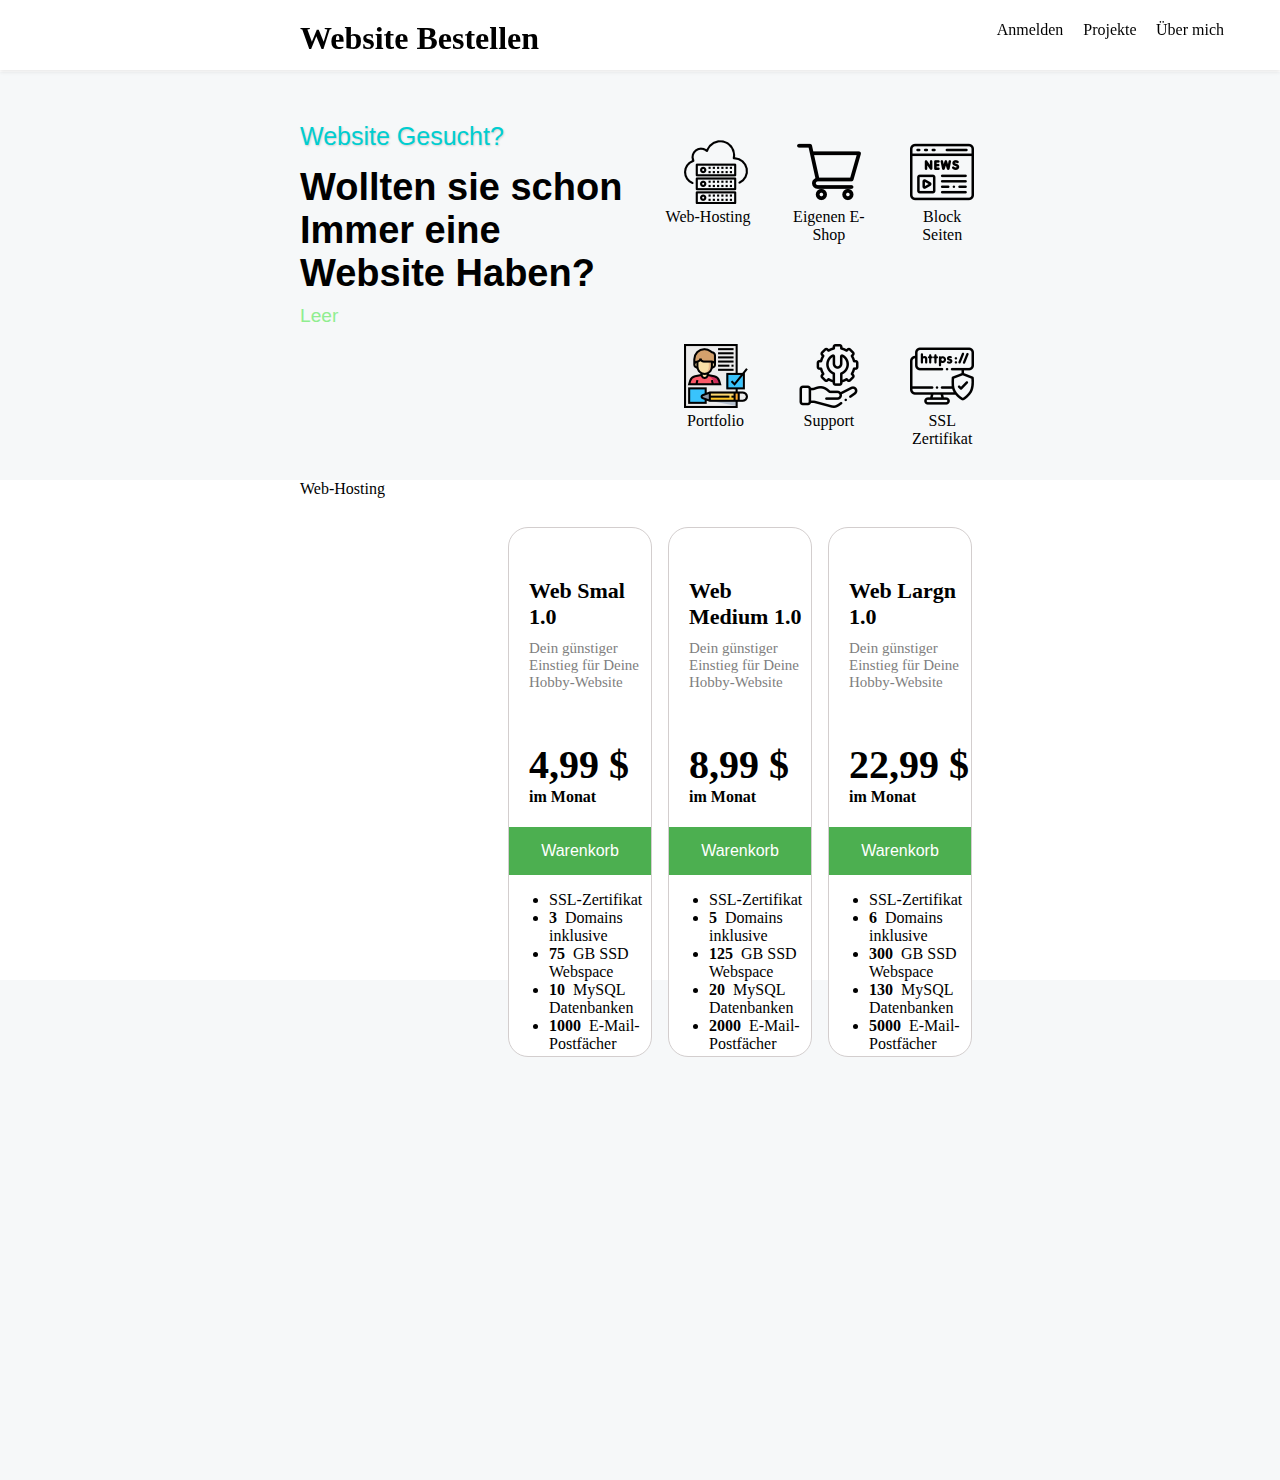
==== index.html @ 7c3ccb6b "Add files via upload" ====
<!DOCTYPE html>
<html lang="de" dir="ltr">

<head>
  <meta http-equiv="Content-Type" content="text/html;charset=UTF-8">
  <meta name="viewport" content="width=device-width, initial-scale=1.0">
  <meta name="Author" content="Jeffrey Dunkel">
  <meta name="description" content="Website Bestellen">
  <link rel="stylesheet" href="stylesheet/style.css">

</head>

<body>
  <section id="header" class="fix">
    <h1>Website Bestellen</h1>
    <ul>
      <li>Anmelden</li>
      <li>Projekte</li>
      <li>Über mich</li>


    </ul>
  </section>
  <br><br><br><br>
  <section id="Intro">
    <div class="intro">
      <div class="intro-1">
        <div class="intro-A">
          <div class="intro-Ü">Website Gesucht?</div>
          <div class="intro-A-A">
            <b>Wollten sie schon Immer eine Website Haben?</b>
          </div>
          <div class="intro-A-B">
            Leer
          </div>
        </div>
      </div>
      <div class="intro-2">
        <div class="cloud"><img src="img/cloud-network.png" alt="cloud-network"></div>
        <div class="cloudName" href="#web-hosting">Web-Hosting</div>
        <div class="shop"><img src="img/shopping-cart.png" alt="shopping-cart"></div>
        <div class="shopName">Eigenen E-Shop</div>
        <div class="block"><img src="img/online.png" alt="Block"></div>
        <div class="blockName">Block Seiten</div>
        <div class="Portfolio"><img src="img/resume.png" alt="Portfolio"></div>
        <div class="PortfolioName">Portfolio</div>
        <div class="support"><img src="img/technical-support.png" alt="support"></div>
        <div class="supportName">Support</div>
        <div class="https"><img src="img/https.png" alt="support"></div>
        <div class="httpsName">SSL Zertifikat </div>
      </div>
    </div>
  </section>
  <section id="web-hosting">
    <div class="web-hosting">
      <div class="web-1">
        <div class="web-ü">Web-Hosting</div>

      </div>
      <div class="container">
        <div class="Cart-Container">
          <div class="cart-1">
          <h2>Web Smal 1.0</h2>
          <p class="web-hosting_erkl">Dein günstiger Einstieg für Deine Hobby-Website </p>
        </div>
        <div class="cart-2">

          

          <h3>4,99 $</h3>
          <h4>im Monat</h4>
      
        </div>
        <button class="button">Warenkorb</button>
        <div class="cart-3">
          <ul>
            <li> <b></b> SSL-Zertifikat</li>
            <li><b>3</b>&nbsp; Domains inklusive</li>
            <li><b>75</b>&nbsp; GB SSD Webspace</li>
            <li><b>10</b>&nbsp; MySQL Datenbanken</li>
            <li><b>1000</b>&nbsp; E-Mail-Postfächer</li>

          </ul>

        </div>
        
        </div>
      

        <div class="Cart-Container">
          <div class="cart-1">
          <h2>Web Medium 1.0</h2>
          <p class="web-hosting_erkl">Dein günstiger Einstieg für Deine Hobby-Website</p>
        </div>
        <div class="cart-2">

          

          <h3>8,99 $</h3>
          <h4>im Monat</h4>
      
        </div>
        <button class="button">Warenkorb</button>
        <div class="cart-3">
          <ul>
            <li> <b></b> SSL-Zertifikat</li>
            <li><b>5</b>&nbsp; Domains inklusive</li>
            <li><b>125</b>&nbsp; GB SSD Webspace</li>
            <li><b>20</b>&nbsp; MySQL Datenbanken</li>
            <li><b>2000</b>&nbsp; E-Mail-Postfächer</li>

          </ul>

        </div>
        
        </div>

        <div class="Cart-Container">
          <div class="cart-1">
          <h2>Web Largn 1.0</h2>
          <p class="web-hosting_erkl">Dein günstiger Einstieg für Deine Hobby-Website</p>
        </div>
        <div class="cart-2">


          <h3>22,99 $</h3>
          <h4>im Monat</h4>
      
        </div>
        <button class="button">Warenkorb</button>
        <div class="cart-3">
          <ul>
            <li> <b></b> SSL-Zertifikat</li>
            <li><b>6</b>&nbsp; Domains inklusive</li>
            <li><b>300</b>&nbsp; GB SSD Webspace</li>
            <li><b>130</b>&nbsp; MySQL Datenbanken</li>
            <li><b>5000</b>&nbsp; E-Mail-Postfächer</li>

          </ul>

        </div>
        
        </div>



      </div>
    </div>
  </section>
  <section id="shop-block-pofo">
    <div class="shop-block-pofo">


    </div>




  </section>









</body>

</html>
---- stylesheet/style.css ----
@import url(base.css);

@import url(layout.css);

@import url(nav-inline.css);

@import url(content.css);

@import url(form.css);
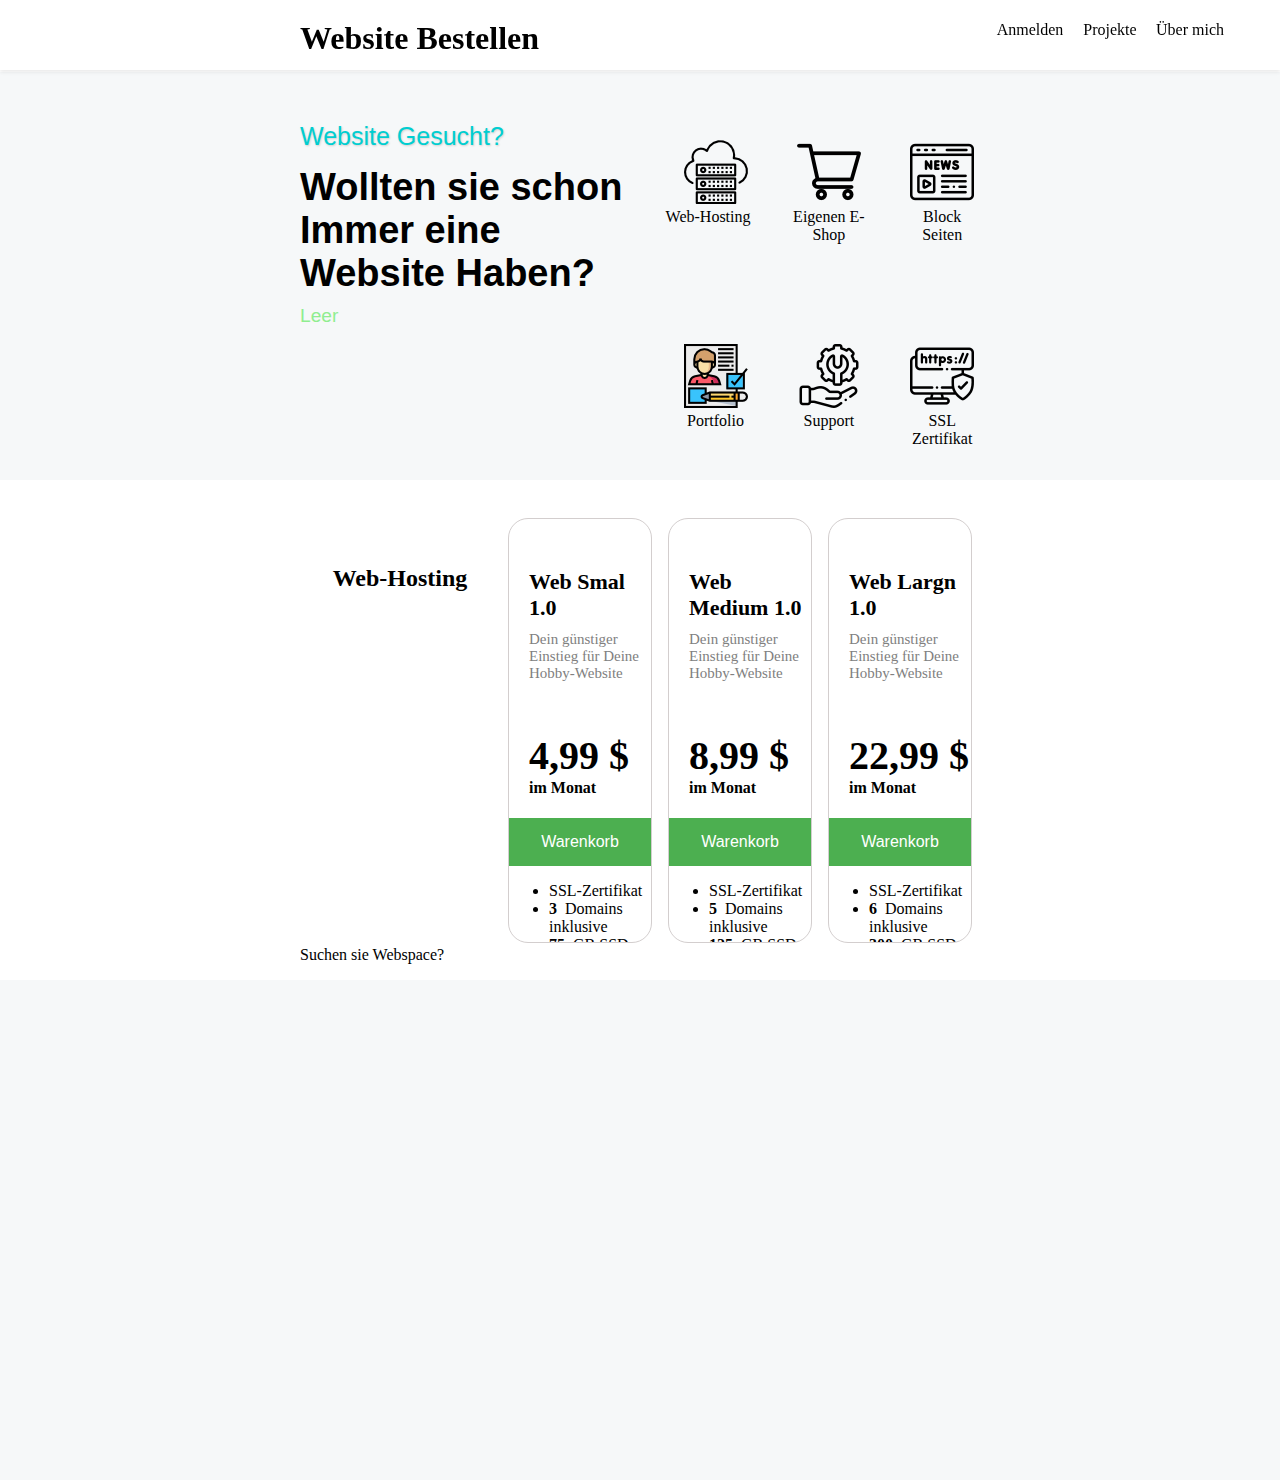
==== commit 95f4b0dd: "kleine änderungen" ====
--- a/index.html
+++ b/index.html
@@ -54,7 +54,8 @@
   <section id="web-hosting">
     <div class="web-hosting">
       <div class="web-1">
-        <div class="web-ü">Web-Hosting</div>
+        <div class="web-ü"> <h2>Web-Hosting</h2></div>
+        <div class="web-p"><p>Suchen sie Webspace?</p></div>
 
       </div>
       <div class="container">
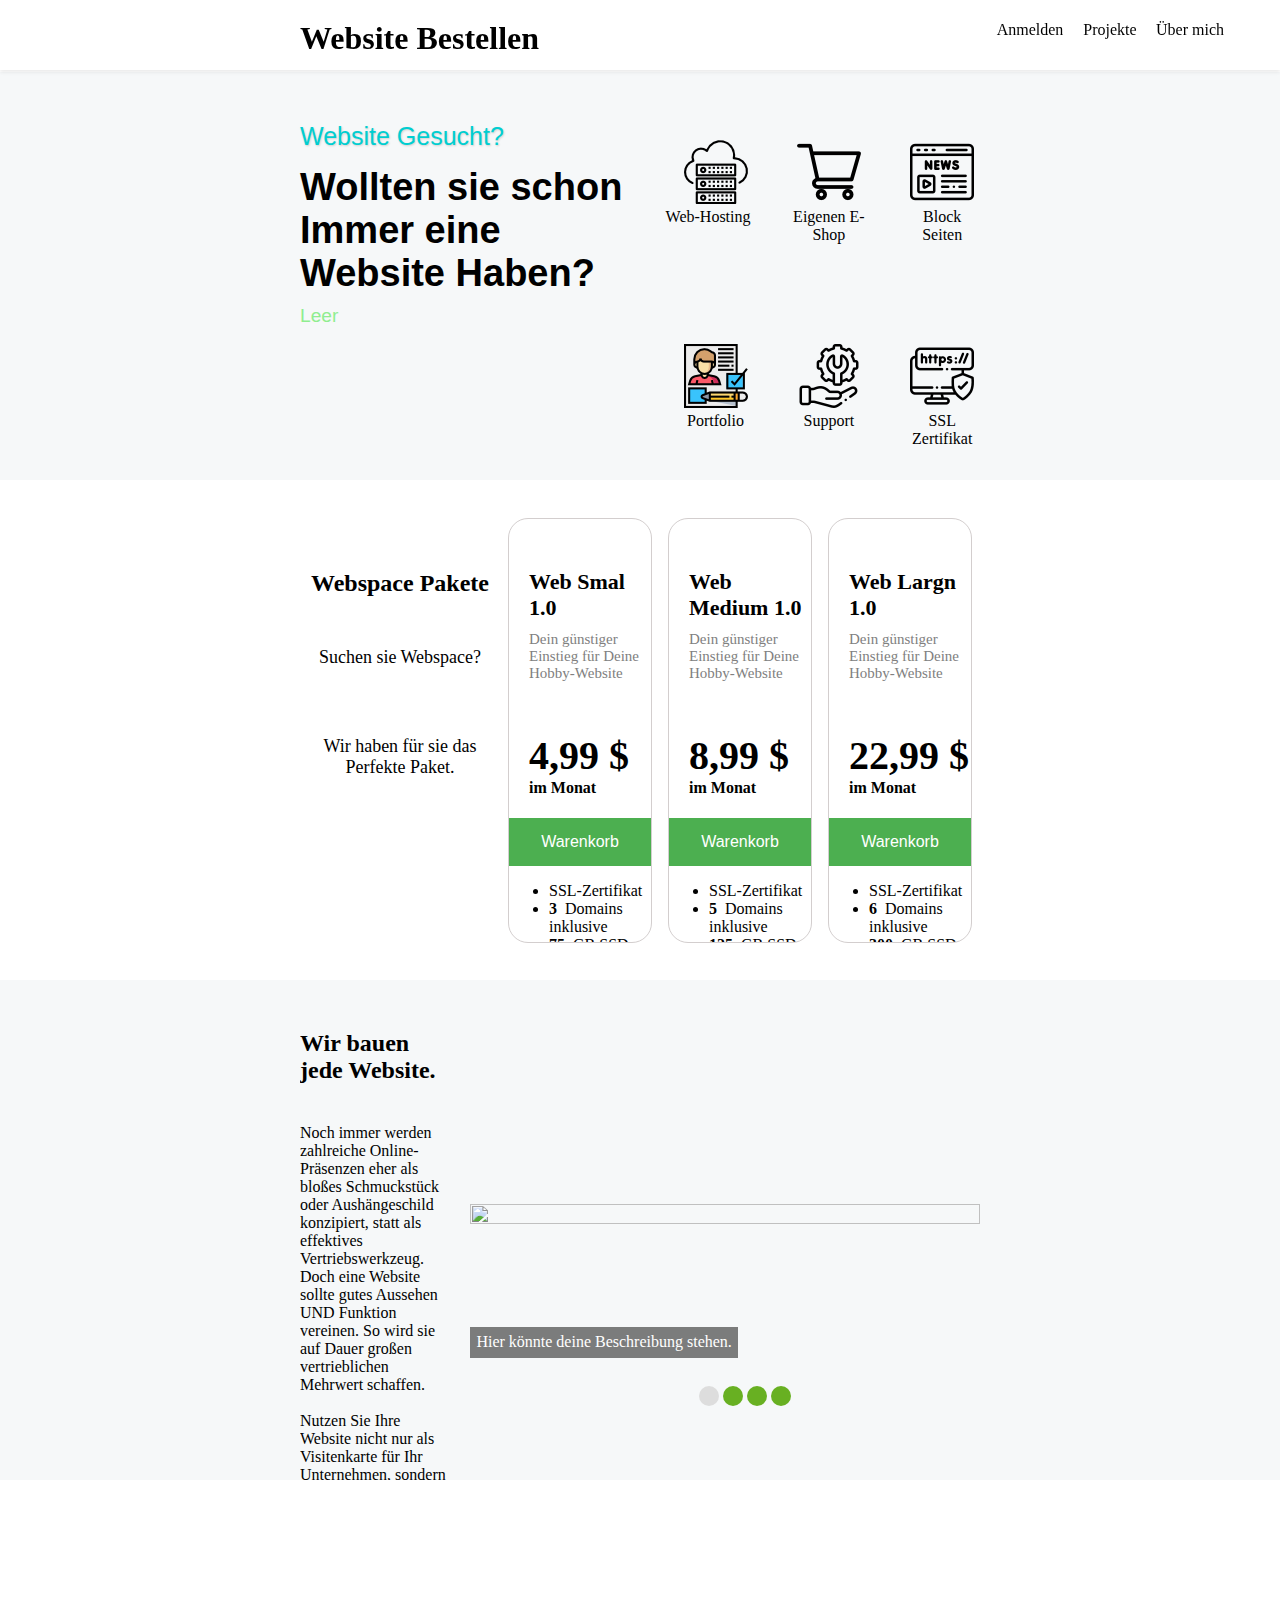
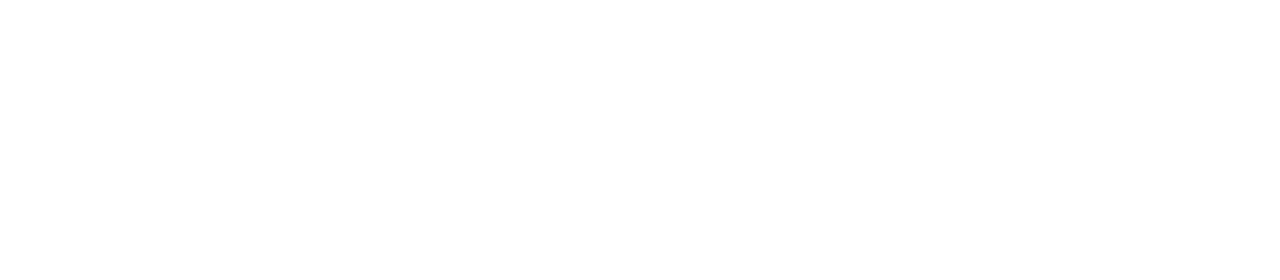
==== commit 7a5dccb6: "Arbeit von 30.05.2022 [45min Arbeit]" ====
--- a/index.html
+++ b/index.html
@@ -54,8 +54,10 @@
   <section id="web-hosting">
     <div class="web-hosting">
       <div class="web-1">
-        <div class="web-ü"> <h2>Web-Hosting</h2></div>
-        <div class="web-p"><p>Suchen sie Webspace?</p></div>
+        <h2>Webspace Pakete</h2>
+        <p>Suchen sie Webspace?</p>
+        <br>
+        <p>Wir haben für sie das Perfekte Paket.</p>
 
       </div>
       <div class="container">
@@ -150,8 +152,77 @@
   </section>
   <section id="shop-block-pofo">
     <div class="shop-block-pofo">
-
-
+      <div class="sbp-1">
+
+        <h2>Wir bauen jede Website.</h2>
+
+        <!-- Wollte nicht Nachdenken daher nach text gesucht
+        https://www.addvalue.de/digitaler-vertriebsweg/online-praesenz/website?gclid=EAIaIQobChMI6tSzgoGH-AIVS-d3Ch3TQAILEAAYASAAEgKINvD_BwE
+        -->
+        <P>Noch immer werden zahlreiche Online-Präsenzen eher als bloßes Schmuckstück oder Aushängeschild konzipiert, statt als effektives Vertriebswerkzeug.
+          Doch eine Website sollte gutes Aussehen UND Funktion vereinen. So wird sie auf Dauer großen vertrieblichen Mehrwert schaffen. <br><br>
+
+          Nutzen Sie Ihre Website nicht nur als Visitenkarte für Ihr Unternehmen, sondern gewinnen Sie darüber auch Anfragen oder neue Kunden.
+          Für ein individuelles und unverbindliches Angebot benötigen wir nur wenige Daten.</P>
+        <!-- Text kopieren ENDE  -->
+
+      </div>
+      <div class="sbp-2">
+        <div class="sbp-2-1">
+
+<!--der Css Code von 
+
+    https://ebene11.com/imageslider-ohne-javascript
+
+-->
+
+      <!-- zuerst das Sichtfenster -->
+<div class="cssSlider">
+ 
+  <!-- die inputs um den Slider zu Steuern -->
+  <input type="radio" name="slider" id="slide01" checked="checked">
+  <input type="radio" name="slider" id="slide02">
+  <input type="radio" name="slider" id="slide03">
+  <input type="radio" name="slider" id="slide04">
+
+  <!-- die einzelnen Slides, hier als Liste angelegt -->
+  <ul class="sliderElements">
+      <li>
+          <figure>
+              <img src="/assets/files/images/eyecatcher/villaFechkeurEc.jpg" alt="" width="1200" height="400">
+              <figcaption>Hier könnte deine Beschreibung stehen.</figcaption>
+          </figure>
+      </li>
+      <li>
+          <figure>
+              <img src="/assets/files/images/eyecatcher/leistungenWebEc.png" alt="" width="1200" height="400">
+              <figcaption>Eine tolle Beschreibung</figcaption>
+          </figure>
+      </li>
+      <li>
+          <figure>
+              <img src="/assets/files/images/eyecatcher/leistungenAutocadEc.jpg" alt="" width="1200" height="400">
+              <figcaption>Die Beschreibung zum dritten Bild</figcaption>
+          </figure>
+      </li>
+      <li>
+          <figure>
+              <img src="/assets/files/images/eyecatcher/dgKegelschnitteEc.jpg" alt="" width="1200" height="400">
+              <figcaption>Und noch ein toller Untertitel</figcaption>
+          </figure>
+      </li>
+  </ul>
+
+  <!-- Eine Steuerung -->
+  <ul class="sliderControls">
+      <li><label for="slide01">1</label></li>
+      <li><label for="slide02">2</label></li>
+      <li><label for="slide03">3</label></li>
+      <li><label for="slide04">4</label></li>
+  </ul>
+</div>
+        </div>
+      </div>
     </div>
 
 
@@ -159,6 +230,11 @@
 
   </section>
 
+  <section id="support">
+
+
+
+  </section>
 
 
 
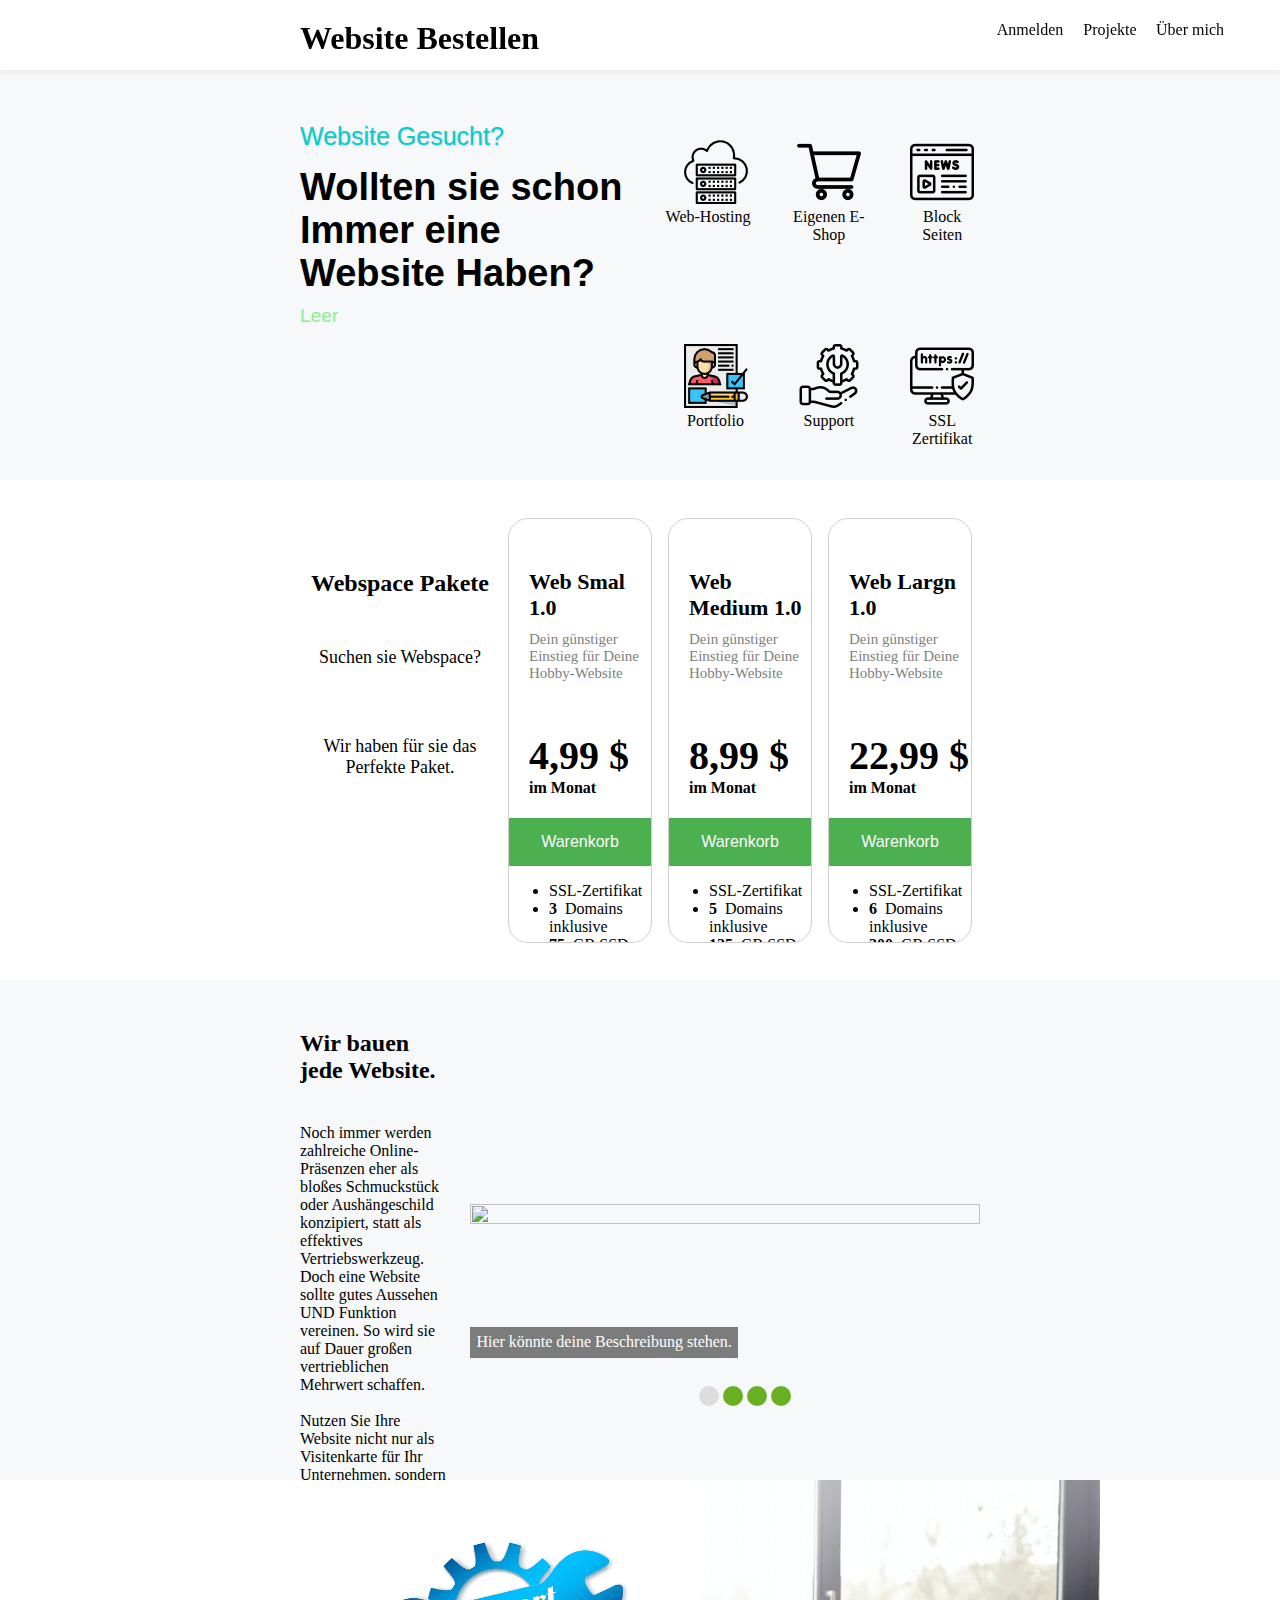
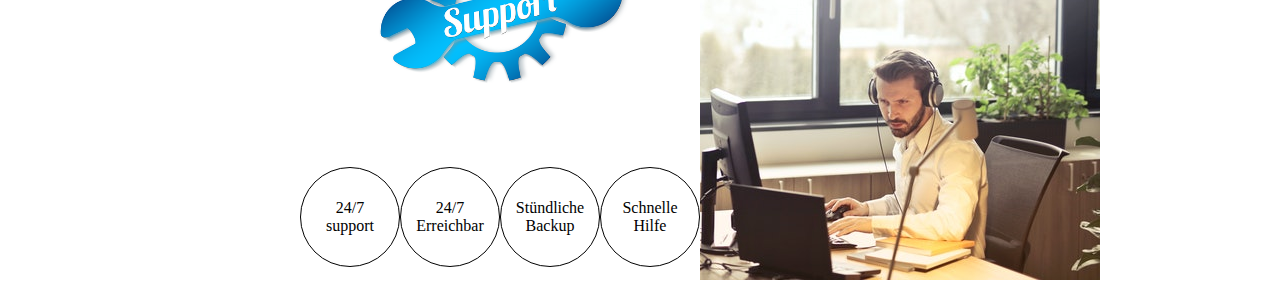
==== commit 75b0a93c: "Arbeit von 31.05.2022" ====
--- a/index.html
+++ b/index.html
@@ -117,6 +117,7 @@
         </div>
         
         </div>
+          
 
         <div class="Cart-Container">
           <div class="cart-1">
@@ -221,17 +222,59 @@
       <li><label for="slide04">4</label></li>
   </ul>
 </div>
+<!--   Ende des Externen Codes       -->
+
         </div>
       </div>
     </div>
 
 
-
-
   </section>
 
   <section id="support">
-
+      <div class="support-2">
+            <div class="b-sup">
+                
+                     <div class="b-sup-b"><img src="img/support-ga7cdd59b3_640.png" alt="support Bild" width="350px" ></div>
+                
+                    
+
+                
+            </div>
+        <!-- Bild von 
+https://www.pexels.com/de-de/foto/mann-mit-kopfhorern-gegenuber-computermonitor-845451/ 
+        -->
+          <div class="supp-b" dir="rtl"><img src="img/pexels-andrea-piacquadio-845451(1).jpg">
+                                        
+                </div>
+          
+
+        
+            <div class="inh-sup">
+                <div class="inh-cont">
+                    <div class="inh-text">24/7 <br> support</div>
+                </div>
+          
+                <div class="inh-cont">
+                    <div class="inh-text">24/7 <br> Erreichbar</div>
+                    
+                </div>
+                
+                <div class="inh-cont">
+                     <div class="inh-text">Stündliche <br> Backup</div>
+                </div>
+                
+                <div class="inh-cont">
+                     <div class="inh-text">Schnelle <br> Hilfe</div>
+                </div>
+            </div>
+      
+      
+      
+      
+      
+      
+      </div>
 
 
   </section>
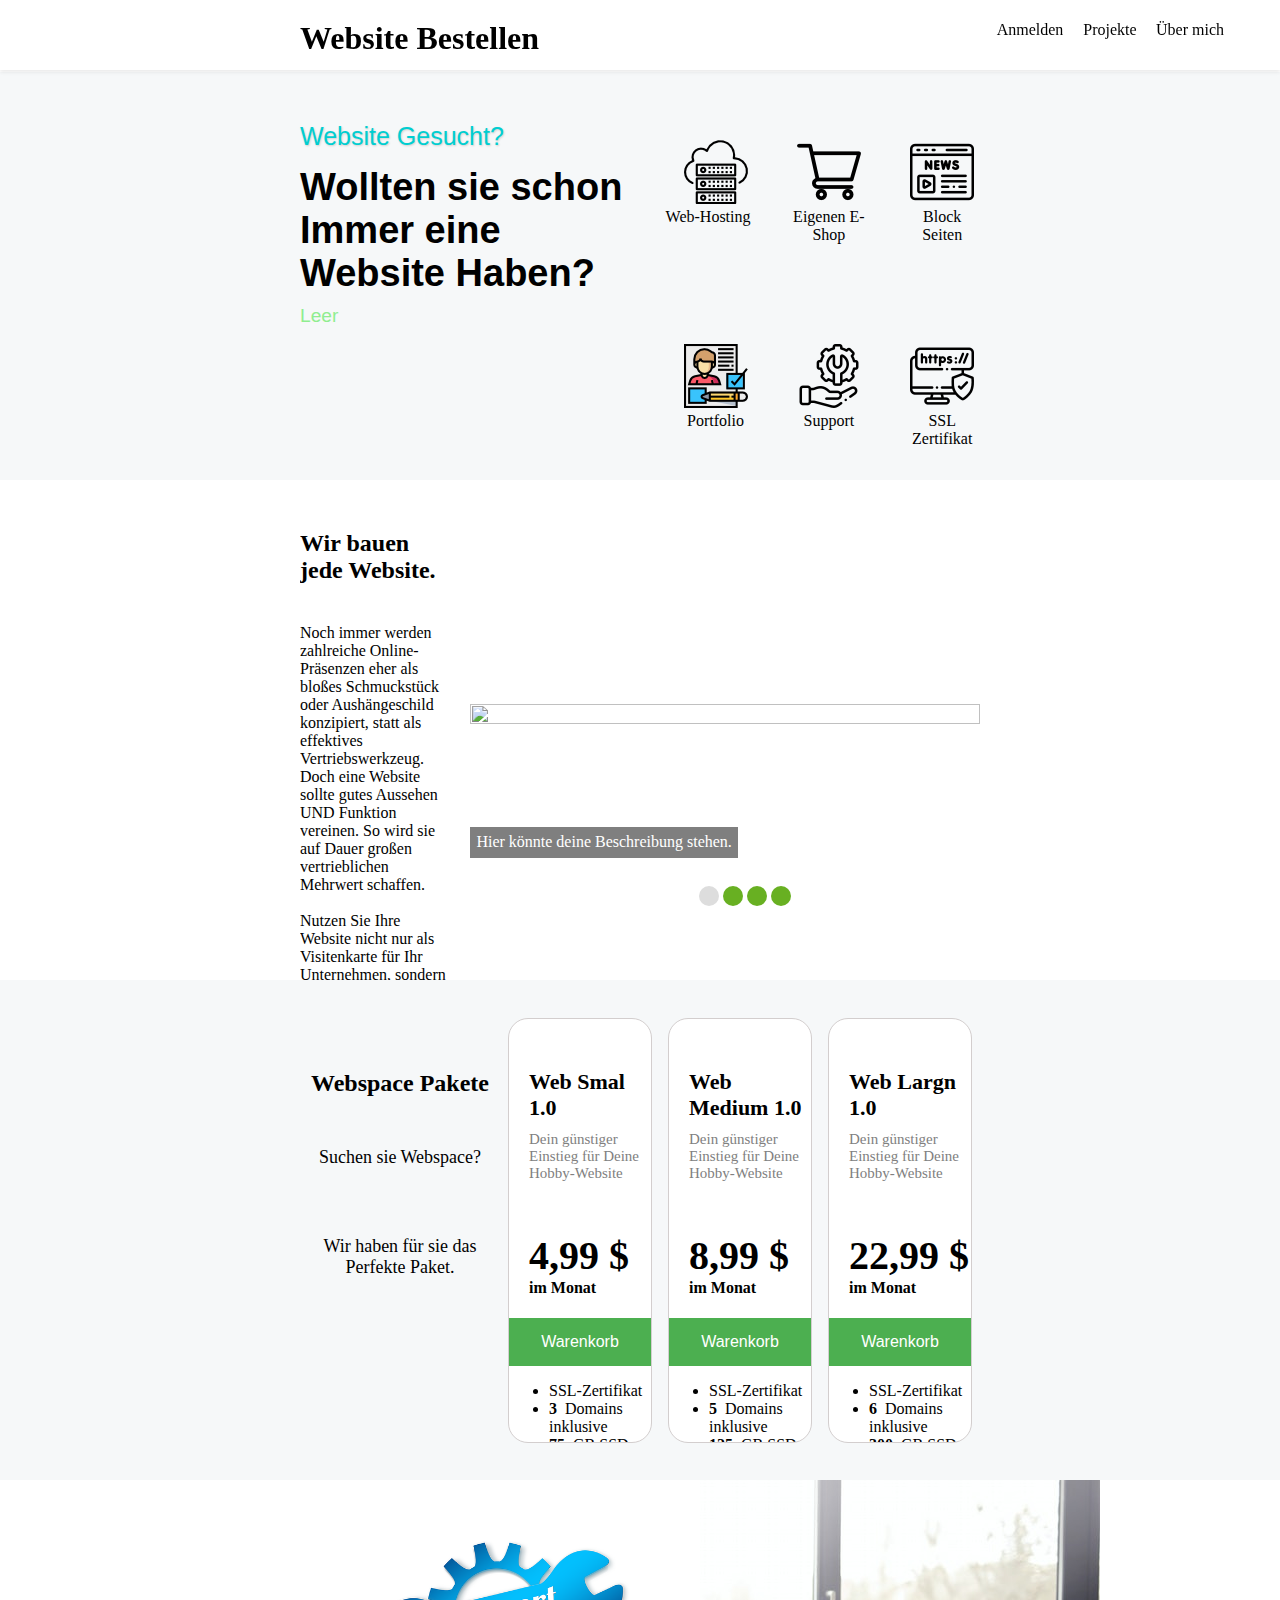
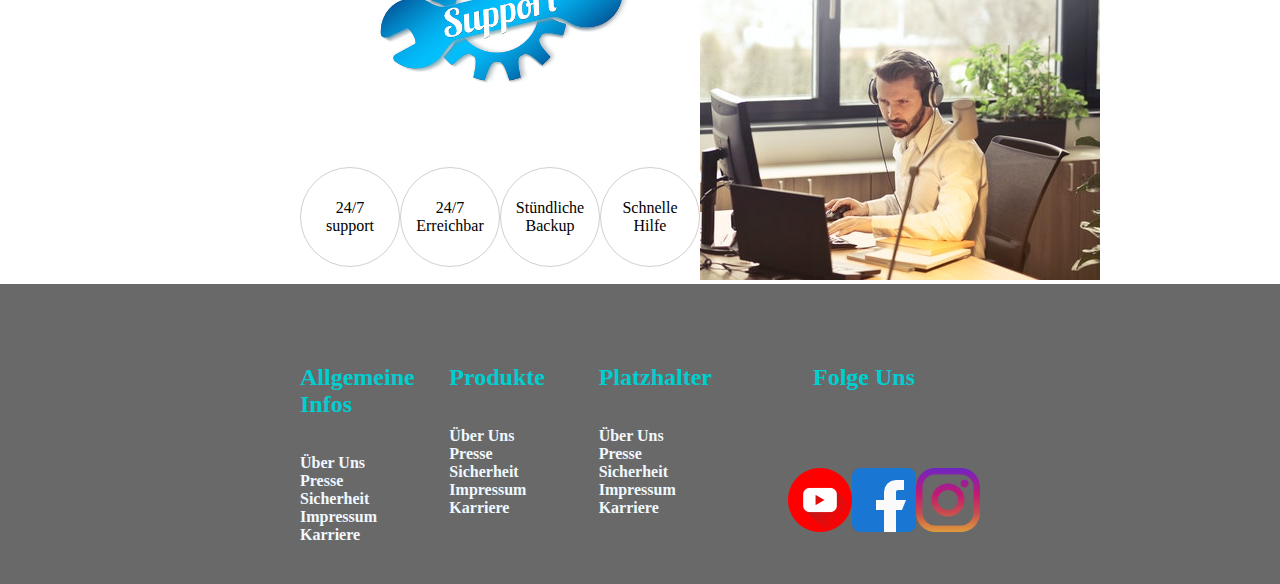
==== commit bc77ec2e: "Arbeit von 01.06.2022 [1h]" ====
--- a/index.html
+++ b/index.html
@@ -22,6 +22,7 @@
     </ul>
   </section>
   <br><br><br><br>
+    
   <section id="Intro">
     <div class="intro">
       <div class="intro-1">
@@ -36,121 +37,22 @@
         </div>
       </div>
       <div class="intro-2">
-        <div class="cloud"><img src="img/cloud-network.png" alt="cloud-network"></div>
+        <div class="cloud"><img src="images/icons/cloud-network.png" alt="cloud-network"></div>
         <div class="cloudName" href="#web-hosting">Web-Hosting</div>
-        <div class="shop"><img src="img/shopping-cart.png" alt="shopping-cart"></div>
+        <div class="shop"><img src="images/icons/E-shop/shopping-cart.png" alt="shopping-cart"></div>
         <div class="shopName">Eigenen E-Shop</div>
-        <div class="block"><img src="img/online.png" alt="Block"></div>
+        <div class="block"><img src="images/icons/online.png" alt="Block"></div>
         <div class="blockName">Block Seiten</div>
-        <div class="Portfolio"><img src="img/resume.png" alt="Portfolio"></div>
+        <div class="Portfolio"><img src="images/icons/resume.png" alt="Portfolio"></div>
         <div class="PortfolioName">Portfolio</div>
-        <div class="support"><img src="img/technical-support.png" alt="support"></div>
+        <div class="support"><img src="images/icons/technical-support.png" alt="support"></div>
         <div class="supportName">Support</div>
-        <div class="https"><img src="img/https.png" alt="support"></div>
+        <div class="https"><img src="images/icons/https.png" alt="support"></div>
         <div class="httpsName">SSL Zertifikat </div>
       </div>
     </div>
   </section>
-  <section id="web-hosting">
-    <div class="web-hosting">
-      <div class="web-1">
-        <h2>Webspace Pakete</h2>
-        <p>Suchen sie Webspace?</p>
-        <br>
-        <p>Wir haben für sie das Perfekte Paket.</p>
-
-      </div>
-      <div class="container">
-        <div class="Cart-Container">
-          <div class="cart-1">
-          <h2>Web Smal 1.0</h2>
-          <p class="web-hosting_erkl">Dein günstiger Einstieg für Deine Hobby-Website </p>
-        </div>
-        <div class="cart-2">
-
-          
-
-          <h3>4,99 $</h3>
-          <h4>im Monat</h4>
-      
-        </div>
-        <button class="button">Warenkorb</button>
-        <div class="cart-3">
-          <ul>
-            <li> <b></b> SSL-Zertifikat</li>
-            <li><b>3</b>&nbsp; Domains inklusive</li>
-            <li><b>75</b>&nbsp; GB SSD Webspace</li>
-            <li><b>10</b>&nbsp; MySQL Datenbanken</li>
-            <li><b>1000</b>&nbsp; E-Mail-Postfächer</li>
-
-          </ul>
-
-        </div>
-        
-        </div>
-      
-
-        <div class="Cart-Container">
-          <div class="cart-1">
-          <h2>Web Medium 1.0</h2>
-          <p class="web-hosting_erkl">Dein günstiger Einstieg für Deine Hobby-Website</p>
-        </div>
-        <div class="cart-2">
-
-          
-
-          <h3>8,99 $</h3>
-          <h4>im Monat</h4>
-      
-        </div>
-        <button class="button">Warenkorb</button>
-        <div class="cart-3">
-          <ul>
-            <li> <b></b> SSL-Zertifikat</li>
-            <li><b>5</b>&nbsp; Domains inklusive</li>
-            <li><b>125</b>&nbsp; GB SSD Webspace</li>
-            <li><b>20</b>&nbsp; MySQL Datenbanken</li>
-            <li><b>2000</b>&nbsp; E-Mail-Postfächer</li>
-
-          </ul>
-
-        </div>
-        
-        </div>
-          
-
-        <div class="Cart-Container">
-          <div class="cart-1">
-          <h2>Web Largn 1.0</h2>
-          <p class="web-hosting_erkl">Dein günstiger Einstieg für Deine Hobby-Website</p>
-        </div>
-        <div class="cart-2">
-
-
-          <h3>22,99 $</h3>
-          <h4>im Monat</h4>
-      
-        </div>
-        <button class="button">Warenkorb</button>
-        <div class="cart-3">
-          <ul>
-            <li> <b></b> SSL-Zertifikat</li>
-            <li><b>6</b>&nbsp; Domains inklusive</li>
-            <li><b>300</b>&nbsp; GB SSD Webspace</li>
-            <li><b>130</b>&nbsp; MySQL Datenbanken</li>
-            <li><b>5000</b>&nbsp; E-Mail-Postfächer</li>
-
-          </ul>
-
-        </div>
-        
-        </div>
-
-
-
-      </div>
-    </div>
-  </section>
+
   <section id="shop-block-pofo">
     <div class="shop-block-pofo">
       <div class="sbp-1">
@@ -230,12 +132,111 @@
 
 
   </section>
-
+  <section id="web-hosting">
+    <div class="web-hosting">
+      <div class="web-1">
+        <h2>Webspace Pakete</h2>
+        <p>Suchen sie Webspace?</p>
+        <br>
+        <p>Wir haben für sie das Perfekte Paket.</p>
+
+      </div>
+      <div class="container">
+        <div class="Cart-Container">
+          <div class="cart-1">
+          <h2>Web Smal 1.0</h2>
+          <p class="web-hosting_erkl">Dein günstiger Einstieg für Deine Hobby-Website </p>
+        </div>
+        <div class="cart-2">
+
+          
+
+          <h3>4,99 $</h3>
+          <h4>im Monat</h4>
+      
+        </div>
+        <button class="button">Warenkorb</button>
+        <div class="cart-3">
+          <ul>
+            <li> <b></b> SSL-Zertifikat</li>
+            <li><b>3</b>&nbsp; Domains inklusive</li>
+            <li><b>75</b>&nbsp; GB SSD Webspace</li>
+            <li><b>10</b>&nbsp; MySQL Datenbanken</li>
+            <li><b>1000</b>&nbsp; E-Mail-Postfächer</li>
+
+          </ul>
+
+        </div>
+        
+        </div>
+      
+
+        <div class="Cart-Container">
+          <div class="cart-1">
+          <h2>Web Medium 1.0</h2>
+          <p class="web-hosting_erkl">Dein günstiger Einstieg für Deine Hobby-Website</p>
+        </div>
+        <div class="cart-2">
+
+          
+
+          <h3>8,99 $</h3>
+          <h4>im Monat</h4>
+      
+        </div>
+        <button class="button">Warenkorb</button>
+        <div class="cart-3">
+          <ul>
+            <li> <b></b> SSL-Zertifikat</li>
+            <li><b>5</b>&nbsp; Domains inklusive</li>
+            <li><b>125</b>&nbsp; GB SSD Webspace</li>
+            <li><b>20</b>&nbsp; MySQL Datenbanken</li>
+            <li><b>2000</b>&nbsp; E-Mail-Postfächer</li>
+
+          </ul>
+
+        </div>
+        
+        </div>
+          
+
+        <div class="Cart-Container">
+          <div class="cart-1">
+          <h2>Web Largn 1.0</h2>
+          <p class="web-hosting_erkl">Dein günstiger Einstieg für Deine Hobby-Website</p>
+        </div>
+        <div class="cart-2">
+
+
+          <h3>22,99 $</h3>
+          <h4>im Monat</h4>
+      
+        </div>
+        <button class="button">Warenkorb</button>
+        <div class="cart-3">
+          <ul>
+            <li> <b></b> SSL-Zertifikat</li>
+            <li><b>6</b>&nbsp; Domains inklusive</li>
+            <li><b>300</b>&nbsp; GB SSD Webspace</li>
+            <li><b>130</b>&nbsp; MySQL Datenbanken</li>
+            <li><b>5000</b>&nbsp; E-Mail-Postfächer</li>
+
+          </ul>
+
+        </div>
+        
+        </div>
+
+
+
+      </div>
+    </div>
+  </section>
   <section id="support">
       <div class="support-2">
             <div class="b-sup">
                 
-                     <div class="b-sup-b"><img src="img/support-ga7cdd59b3_640.png" alt="support Bild" width="350px" ></div>
+                     <div class="b-sup-b"><img src="images/support-ga7cdd59b3_640.png" alt="support Bild" width="350px" ></div>
                 
                     
 
@@ -244,7 +245,7 @@
         <!-- Bild von 
 https://www.pexels.com/de-de/foto/mann-mit-kopfhorern-gegenuber-computermonitor-845451/ 
         -->
-          <div class="supp-b" dir="rtl"><img src="img/pexels-andrea-piacquadio-845451(1).jpg">
+          <div class="supp-b" dir="rtl"><img src="images/pexels-andrea-piacquadio-845451(1).jpg">
                                         
                 </div>
           
@@ -278,7 +279,68 @@
 
 
   </section>
-
+<section id="footer">
+    <div class="footer">
+        <div class="footer-c">
+            <h2>Allgemeine Infos</h2>
+                <ul>
+                    <li><a href="#"><b>Über Uns</b></a></li>
+                    <li><a href="#"><b>Presse</b></a></li>
+                    <li><a href="#"><b>Sicherheit</b></a></li>
+                    <li><a href="#"><b>Impressum</b></a></li>
+                    <li><a href="#"><b>Karriere</b></a></li>
+            
+            </ul>
+        </div>
+        <div class="footer-c">
+            <h2>Produkte</h2>
+                <ul>
+                    <li><a href="#"><b>Über Uns</b></a></li>
+                    <li><a href="#"><b>Presse</b></a></li>
+                    <li><a href="#"><b>Sicherheit</b></a></li>
+                    <li><a href="#"><b>Impressum</b></a></li>
+                    <li><a href="#"><b>Karriere</b></a></li>
+            
+            </ul>
+        
+        </div>
+        <div class="footer-c">
+            <h2>Platzhalter</h2>
+                 <ul>
+                    <li><a href="#"><b>Über Uns</b></a></li>
+                    <li><a href="#"><b>Presse</b></a></li>
+                    <li><a href="#"><b>Sicherheit</b></a></li>
+                    <li><a href="#"><b>Impressum</b></a></li>
+                    <li><a href="#"><b>Karriere</b></a></li>
+            
+            </ul>       
+        </div>
+        <div class="footer-f">
+            <h2>Folge Uns</h2>
+                <ul>
+                    <!-- Bild von 
+https://www.flaticon.com/premium-icon/youtube_3670147?term=youtube&page=1&position=1&page=1&position=1&related_id=3670147&origin=search
+                    -->
+                    <li><a href="#"><img src="images/Netzwerke/youtube.png" alt="Youtube icon"></a></li>
+                    
+                    <!-- Bild von 
+https://www.flaticon.com/free-icon/facebook_733547?term=facebook&page=1&position=4&page=1&position=4&related_id=733547 
+                    -->
+                    <li><a href="#"><img src="images/Netzwerke/facebook.png" alt="Facebook icon"></a></li>
+                    
+                    <!-- Bild von 
+https://www.flaticon.com/free-icon/instagram_174855?term=instagram&page=1&position=2&page=1&position=2&related_id=174855&origin=search# 
+                    -->
+                    <li><a href="#"><img src="images/Netzwerke/instagram.png" alt="instagram icon"></a></li>
+            
+            </ul>        
+        </div>
+    
+    
+    
+    
+    </div>  
+    </section>
 
 
 
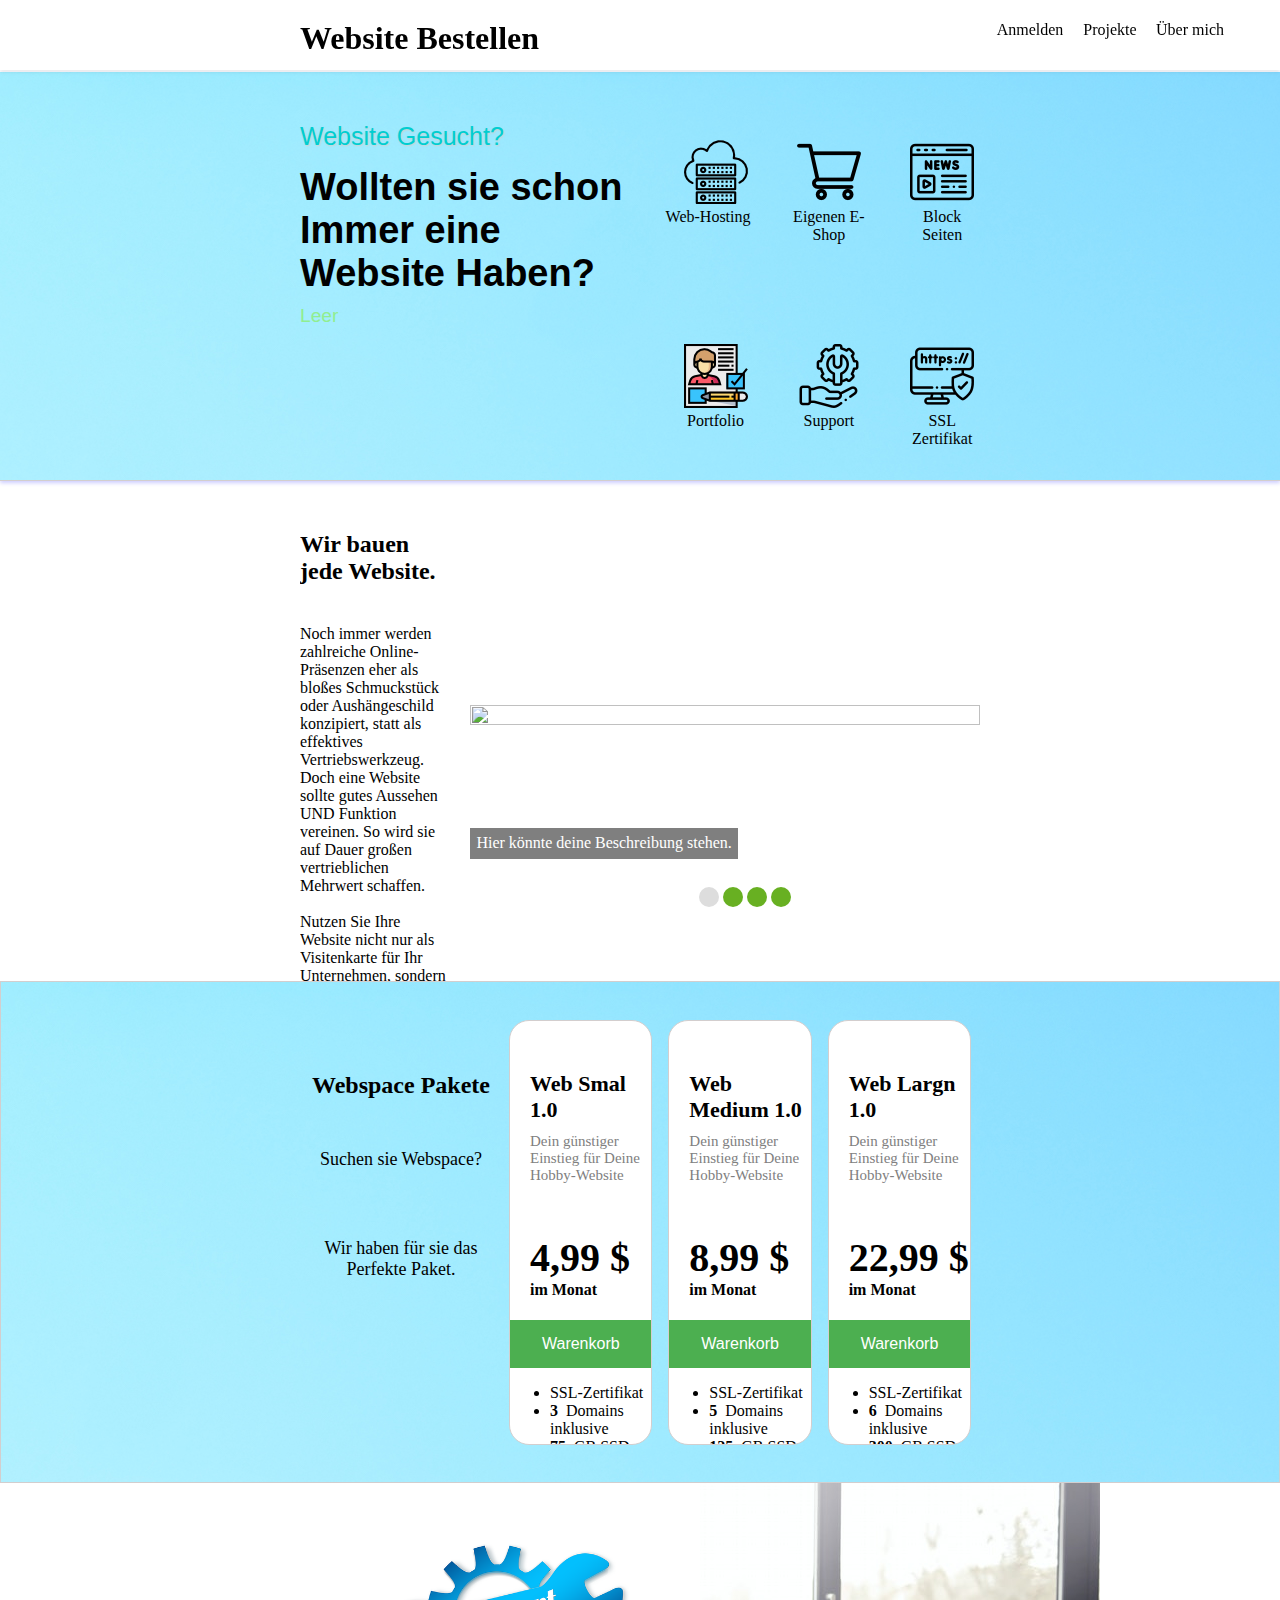
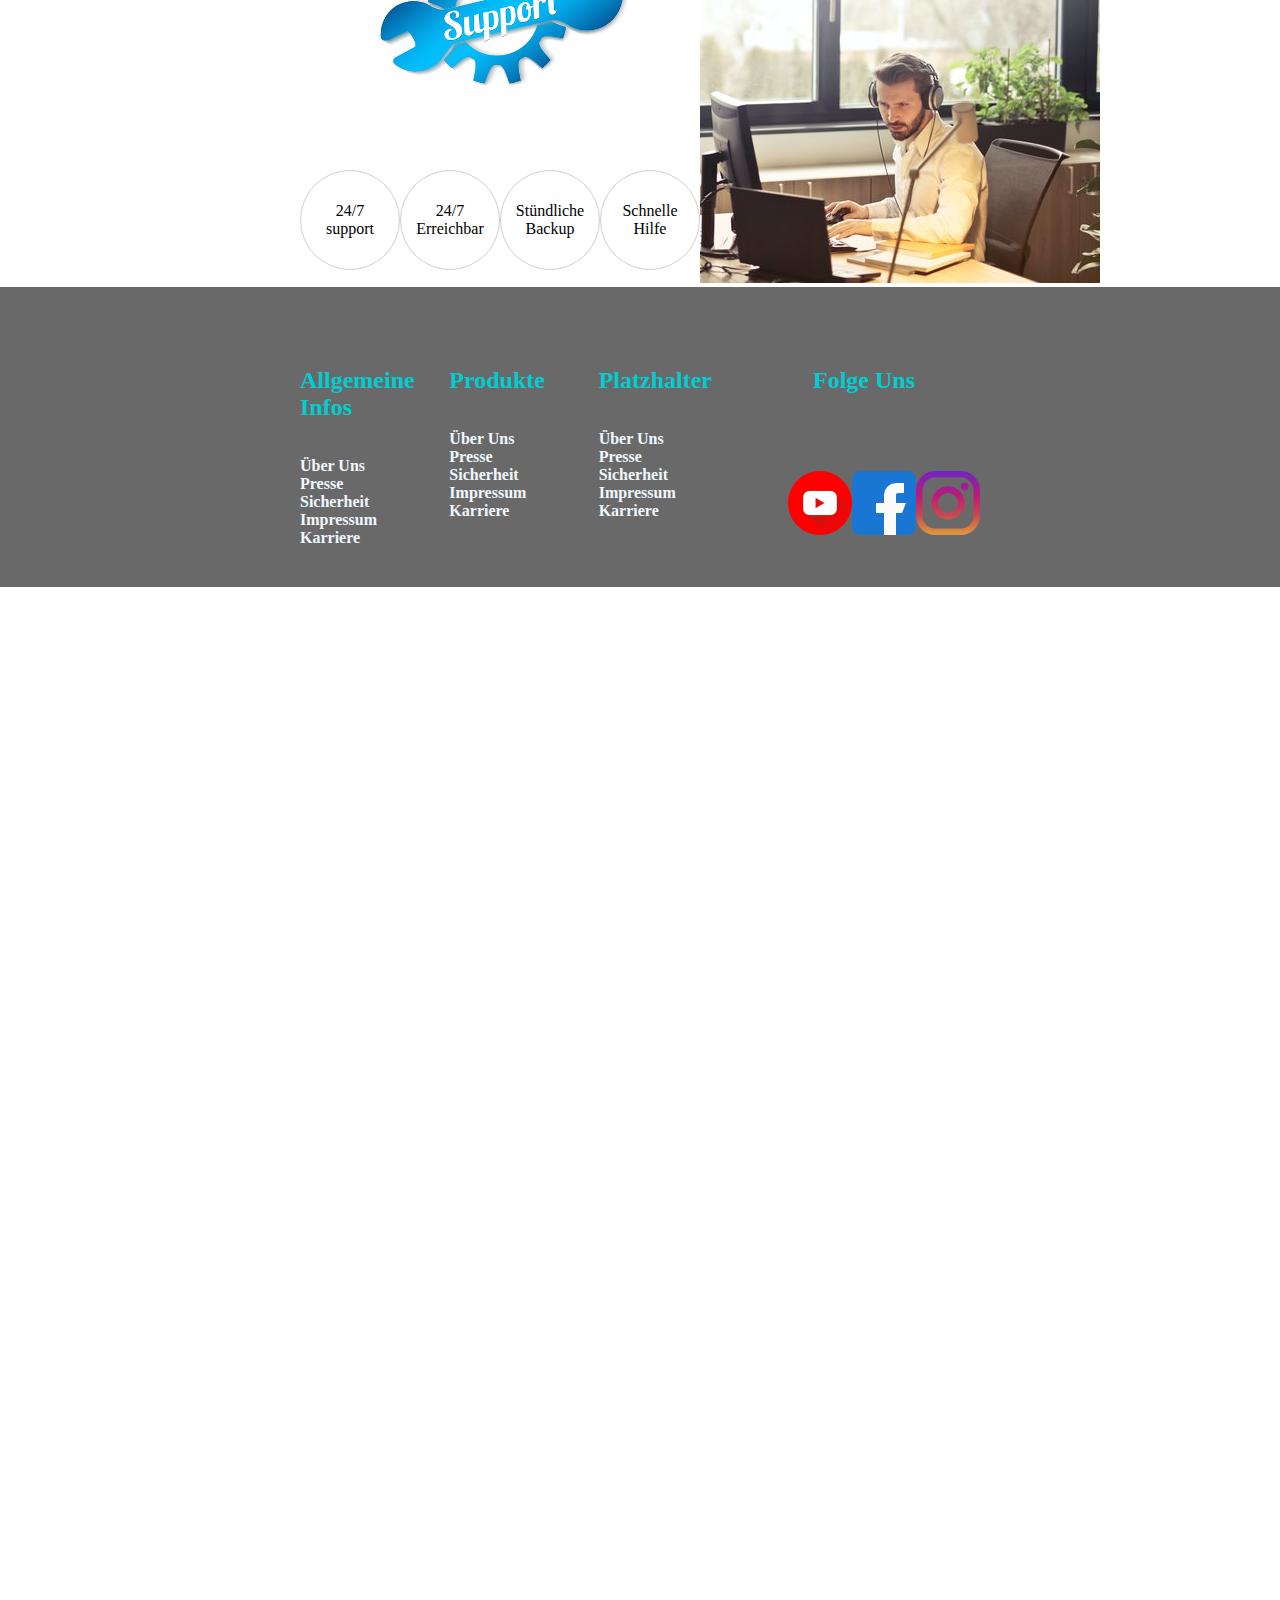
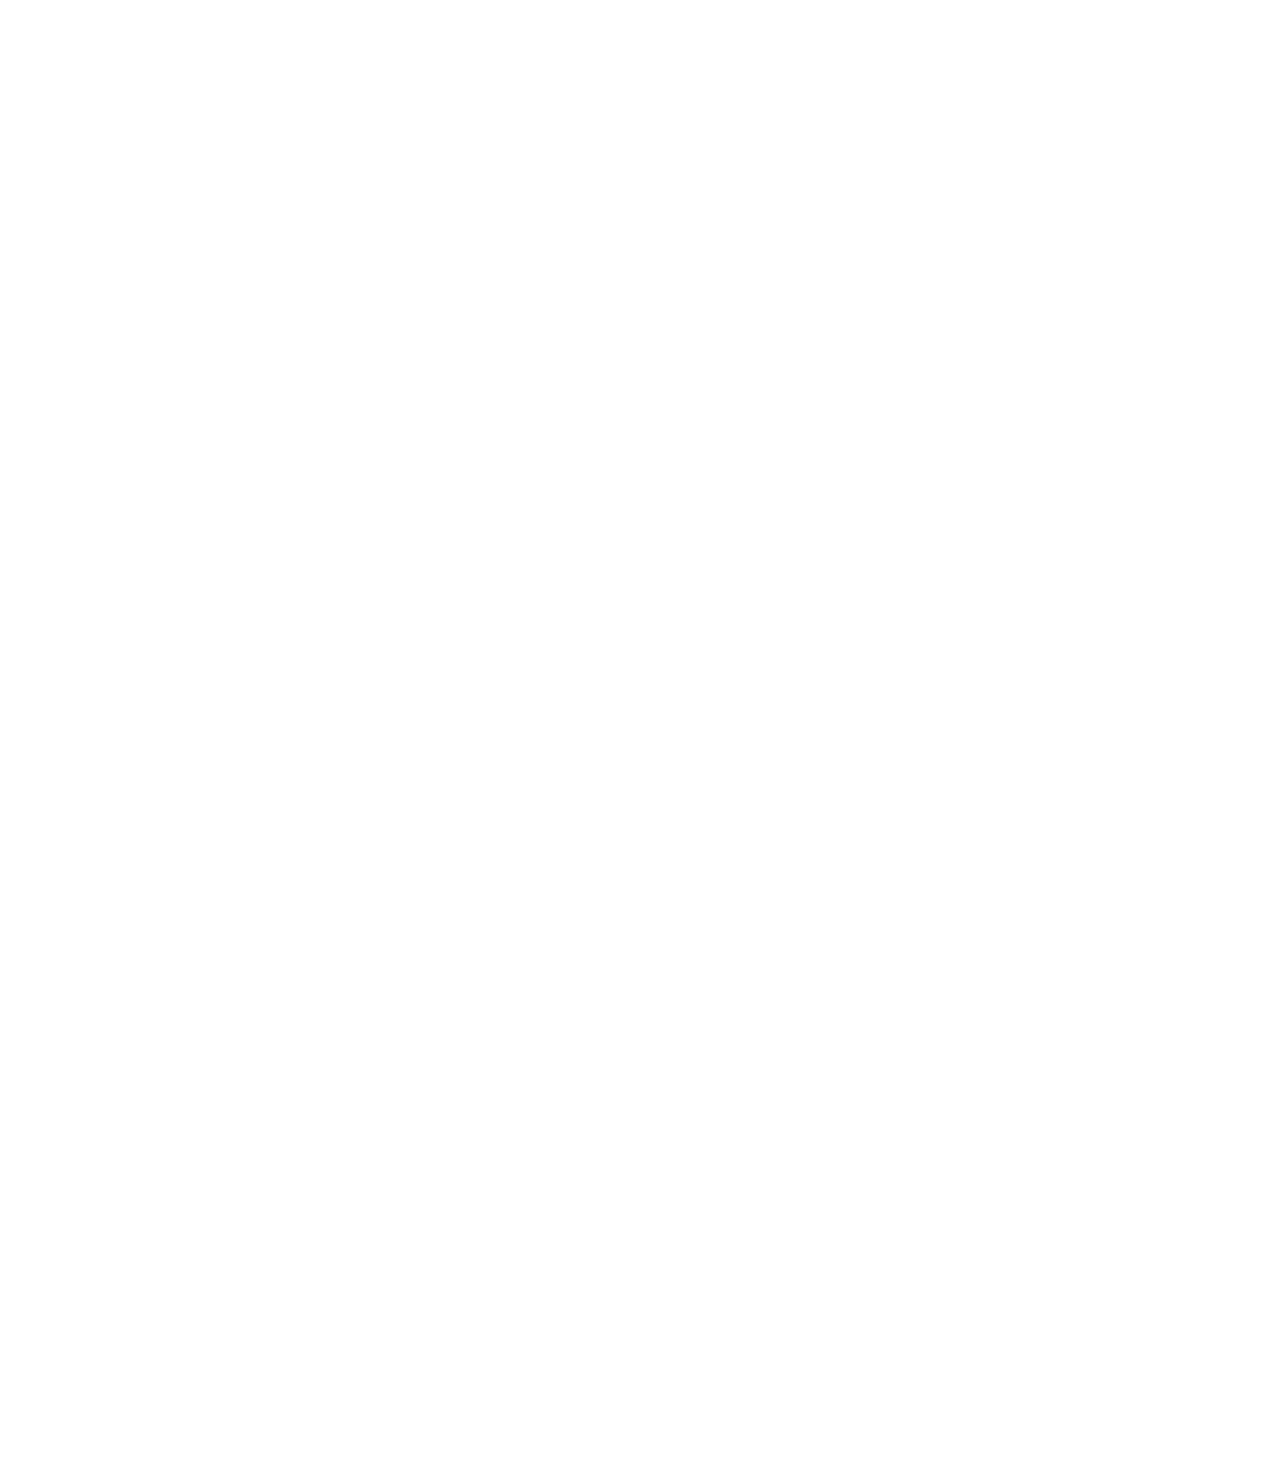
==== commit 45cff3dc: "Arbeit von 15.06.2022 [45min]" ====
--- a/index.html
+++ b/index.html
@@ -2,349 +2,20 @@
 <html lang="de" dir="ltr">
 
 <head>
-  <meta http-equiv="Content-Type" content="text/html;charset=UTF-8">
-  <meta name="viewport" content="width=device-width, initial-scale=1.0">
-  <meta name="Author" content="Jeffrey Dunkel">
-  <meta name="description" content="Website Bestellen">
-  <link rel="stylesheet" href="stylesheet/style.css">
+    <meta http-equiv="Content-Type" content="text/html;charset=UTF-8">
+    <meta name="viewport" content="width=device-width, initial-scale=1.0">
+    <meta name="Author" content="Jeffrey Dunkel">
+    <meta name="description" content="Website Bestellen">
+    <meta http-equiv="refresh" content="0; URL=pages/index.html">
+
+
+
+
 
 </head>
 
 <body>
-  <section id="header" class="fix">
-    <h1>Website Bestellen</h1>
-    <ul>
-      <li>Anmelden</li>
-      <li>Projekte</li>
-      <li>Über mich</li>
-
-
-    </ul>
-  </section>
-  <br><br><br><br>
-    
-  <section id="Intro">
-    <div class="intro">
-      <div class="intro-1">
-        <div class="intro-A">
-          <div class="intro-Ü">Website Gesucht?</div>
-          <div class="intro-A-A">
-            <b>Wollten sie schon Immer eine Website Haben?</b>
-          </div>
-          <div class="intro-A-B">
-            Leer
-          </div>
-        </div>
-      </div>
-      <div class="intro-2">
-        <div class="cloud"><img src="images/icons/cloud-network.png" alt="cloud-network"></div>
-        <div class="cloudName" href="#web-hosting">Web-Hosting</div>
-        <div class="shop"><img src="images/icons/E-shop/shopping-cart.png" alt="shopping-cart"></div>
-        <div class="shopName">Eigenen E-Shop</div>
-        <div class="block"><img src="images/icons/online.png" alt="Block"></div>
-        <div class="blockName">Block Seiten</div>
-        <div class="Portfolio"><img src="images/icons/resume.png" alt="Portfolio"></div>
-        <div class="PortfolioName">Portfolio</div>
-        <div class="support"><img src="images/icons/technical-support.png" alt="support"></div>
-        <div class="supportName">Support</div>
-        <div class="https"><img src="images/icons/https.png" alt="support"></div>
-        <div class="httpsName">SSL Zertifikat </div>
-      </div>
-    </div>
-  </section>
-
-  <section id="shop-block-pofo">
-    <div class="shop-block-pofo">
-      <div class="sbp-1">
-
-        <h2>Wir bauen jede Website.</h2>
-
-        <!-- Wollte nicht Nachdenken daher nach text gesucht
-        https://www.addvalue.de/digitaler-vertriebsweg/online-praesenz/website?gclid=EAIaIQobChMI6tSzgoGH-AIVS-d3Ch3TQAILEAAYASAAEgKINvD_BwE
-        -->
-        <P>Noch immer werden zahlreiche Online-Präsenzen eher als bloßes Schmuckstück oder Aushängeschild konzipiert, statt als effektives Vertriebswerkzeug.
-          Doch eine Website sollte gutes Aussehen UND Funktion vereinen. So wird sie auf Dauer großen vertrieblichen Mehrwert schaffen. <br><br>
-
-          Nutzen Sie Ihre Website nicht nur als Visitenkarte für Ihr Unternehmen, sondern gewinnen Sie darüber auch Anfragen oder neue Kunden.
-          Für ein individuelles und unverbindliches Angebot benötigen wir nur wenige Daten.</P>
-        <!-- Text kopieren ENDE  -->
-
-      </div>
-      <div class="sbp-2">
-        <div class="sbp-2-1">
-
-<!--der Css Code von 
-
-    https://ebene11.com/imageslider-ohne-javascript
-
--->
-
-      <!-- zuerst das Sichtfenster -->
-<div class="cssSlider">
  
-  <!-- die inputs um den Slider zu Steuern -->
-  <input type="radio" name="slider" id="slide01" checked="checked">
-  <input type="radio" name="slider" id="slide02">
-  <input type="radio" name="slider" id="slide03">
-  <input type="radio" name="slider" id="slide04">
-
-  <!-- die einzelnen Slides, hier als Liste angelegt -->
-  <ul class="sliderElements">
-      <li>
-          <figure>
-              <img src="/assets/files/images/eyecatcher/villaFechkeurEc.jpg" alt="" width="1200" height="400">
-              <figcaption>Hier könnte deine Beschreibung stehen.</figcaption>
-          </figure>
-      </li>
-      <li>
-          <figure>
-              <img src="/assets/files/images/eyecatcher/leistungenWebEc.png" alt="" width="1200" height="400">
-              <figcaption>Eine tolle Beschreibung</figcaption>
-          </figure>
-      </li>
-      <li>
-          <figure>
-              <img src="/assets/files/images/eyecatcher/leistungenAutocadEc.jpg" alt="" width="1200" height="400">
-              <figcaption>Die Beschreibung zum dritten Bild</figcaption>
-          </figure>
-      </li>
-      <li>
-          <figure>
-              <img src="/assets/files/images/eyecatcher/dgKegelschnitteEc.jpg" alt="" width="1200" height="400">
-              <figcaption>Und noch ein toller Untertitel</figcaption>
-          </figure>
-      </li>
-  </ul>
-
-  <!-- Eine Steuerung -->
-  <ul class="sliderControls">
-      <li><label for="slide01">1</label></li>
-      <li><label for="slide02">2</label></li>
-      <li><label for="slide03">3</label></li>
-      <li><label for="slide04">4</label></li>
-  </ul>
-</div>
-<!--   Ende des Externen Codes       -->
-
-        </div>
-      </div>
-    </div>
-
-
-  </section>
-  <section id="web-hosting">
-    <div class="web-hosting">
-      <div class="web-1">
-        <h2>Webspace Pakete</h2>
-        <p>Suchen sie Webspace?</p>
-        <br>
-        <p>Wir haben für sie das Perfekte Paket.</p>
-
-      </div>
-      <div class="container">
-        <div class="Cart-Container">
-          <div class="cart-1">
-          <h2>Web Smal 1.0</h2>
-          <p class="web-hosting_erkl">Dein günstiger Einstieg für Deine Hobby-Website </p>
-        </div>
-        <div class="cart-2">
-
-          
-
-          <h3>4,99 $</h3>
-          <h4>im Monat</h4>
-      
-        </div>
-        <button class="button">Warenkorb</button>
-        <div class="cart-3">
-          <ul>
-            <li> <b></b> SSL-Zertifikat</li>
-            <li><b>3</b>&nbsp; Domains inklusive</li>
-            <li><b>75</b>&nbsp; GB SSD Webspace</li>
-            <li><b>10</b>&nbsp; MySQL Datenbanken</li>
-            <li><b>1000</b>&nbsp; E-Mail-Postfächer</li>
-
-          </ul>
-
-        </div>
-        
-        </div>
-      
-
-        <div class="Cart-Container">
-          <div class="cart-1">
-          <h2>Web Medium 1.0</h2>
-          <p class="web-hosting_erkl">Dein günstiger Einstieg für Deine Hobby-Website</p>
-        </div>
-        <div class="cart-2">
-
-          
-
-          <h3>8,99 $</h3>
-          <h4>im Monat</h4>
-      
-        </div>
-        <button class="button">Warenkorb</button>
-        <div class="cart-3">
-          <ul>
-            <li> <b></b> SSL-Zertifikat</li>
-            <li><b>5</b>&nbsp; Domains inklusive</li>
-            <li><b>125</b>&nbsp; GB SSD Webspace</li>
-            <li><b>20</b>&nbsp; MySQL Datenbanken</li>
-            <li><b>2000</b>&nbsp; E-Mail-Postfächer</li>
-
-          </ul>
-
-        </div>
-        
-        </div>
-          
-
-        <div class="Cart-Container">
-          <div class="cart-1">
-          <h2>Web Largn 1.0</h2>
-          <p class="web-hosting_erkl">Dein günstiger Einstieg für Deine Hobby-Website</p>
-        </div>
-        <div class="cart-2">
-
-
-          <h3>22,99 $</h3>
-          <h4>im Monat</h4>
-      
-        </div>
-        <button class="button">Warenkorb</button>
-        <div class="cart-3">
-          <ul>
-            <li> <b></b> SSL-Zertifikat</li>
-            <li><b>6</b>&nbsp; Domains inklusive</li>
-            <li><b>300</b>&nbsp; GB SSD Webspace</li>
-            <li><b>130</b>&nbsp; MySQL Datenbanken</li>
-            <li><b>5000</b>&nbsp; E-Mail-Postfächer</li>
-
-          </ul>
-
-        </div>
-        
-        </div>
-
-
-
-      </div>
-    </div>
-  </section>
-  <section id="support">
-      <div class="support-2">
-            <div class="b-sup">
-                
-                     <div class="b-sup-b"><img src="images/support-ga7cdd59b3_640.png" alt="support Bild" width="350px" ></div>
-                
-                    
-
-                
-            </div>
-        <!-- Bild von 
-https://www.pexels.com/de-de/foto/mann-mit-kopfhorern-gegenuber-computermonitor-845451/ 
-        -->
-          <div class="supp-b" dir="rtl"><img src="images/pexels-andrea-piacquadio-845451(1).jpg">
-                                        
-                </div>
-          
-
-        
-            <div class="inh-sup">
-                <div class="inh-cont">
-                    <div class="inh-text">24/7 <br> support</div>
-                </div>
-          
-                <div class="inh-cont">
-                    <div class="inh-text">24/7 <br> Erreichbar</div>
-                    
-                </div>
-                
-                <div class="inh-cont">
-                     <div class="inh-text">Stündliche <br> Backup</div>
-                </div>
-                
-                <div class="inh-cont">
-                     <div class="inh-text">Schnelle <br> Hilfe</div>
-                </div>
-            </div>
-      
-      
-      
-      
-      
-      
-      </div>
-
-
-  </section>
-<section id="footer">
-    <div class="footer">
-        <div class="footer-c">
-            <h2>Allgemeine Infos</h2>
-                <ul>
-                    <li><a href="#"><b>Über Uns</b></a></li>
-                    <li><a href="#"><b>Presse</b></a></li>
-                    <li><a href="#"><b>Sicherheit</b></a></li>
-                    <li><a href="#"><b>Impressum</b></a></li>
-                    <li><a href="#"><b>Karriere</b></a></li>
-            
-            </ul>
-        </div>
-        <div class="footer-c">
-            <h2>Produkte</h2>
-                <ul>
-                    <li><a href="#"><b>Über Uns</b></a></li>
-                    <li><a href="#"><b>Presse</b></a></li>
-                    <li><a href="#"><b>Sicherheit</b></a></li>
-                    <li><a href="#"><b>Impressum</b></a></li>
-                    <li><a href="#"><b>Karriere</b></a></li>
-            
-            </ul>
-        
-        </div>
-        <div class="footer-c">
-            <h2>Platzhalter</h2>
-                 <ul>
-                    <li><a href="#"><b>Über Uns</b></a></li>
-                    <li><a href="#"><b>Presse</b></a></li>
-                    <li><a href="#"><b>Sicherheit</b></a></li>
-                    <li><a href="#"><b>Impressum</b></a></li>
-                    <li><a href="#"><b>Karriere</b></a></li>
-            
-            </ul>       
-        </div>
-        <div class="footer-f">
-            <h2>Folge Uns</h2>
-                <ul>
-                    <!-- Bild von 
-https://www.flaticon.com/premium-icon/youtube_3670147?term=youtube&page=1&position=1&page=1&position=1&related_id=3670147&origin=search
-                    -->
-                    <li><a href="#"><img src="images/Netzwerke/youtube.png" alt="Youtube icon"></a></li>
-                    
-                    <!-- Bild von 
-https://www.flaticon.com/free-icon/facebook_733547?term=facebook&page=1&position=4&page=1&position=4&related_id=733547 
-                    -->
-                    <li><a href="#"><img src="images/Netzwerke/facebook.png" alt="Facebook icon"></a></li>
-                    
-                    <!-- Bild von 
-https://www.flaticon.com/free-icon/instagram_174855?term=instagram&page=1&position=2&page=1&position=2&related_id=174855&origin=search# 
-                    -->
-                    <li><a href="#"><img src="images/Netzwerke/instagram.png" alt="instagram icon"></a></li>
-            
-            </ul>        
-        </div>
-    
-    
-    
-    
-    </div>  
-    </section>
-
-
-
-
 
 
 
